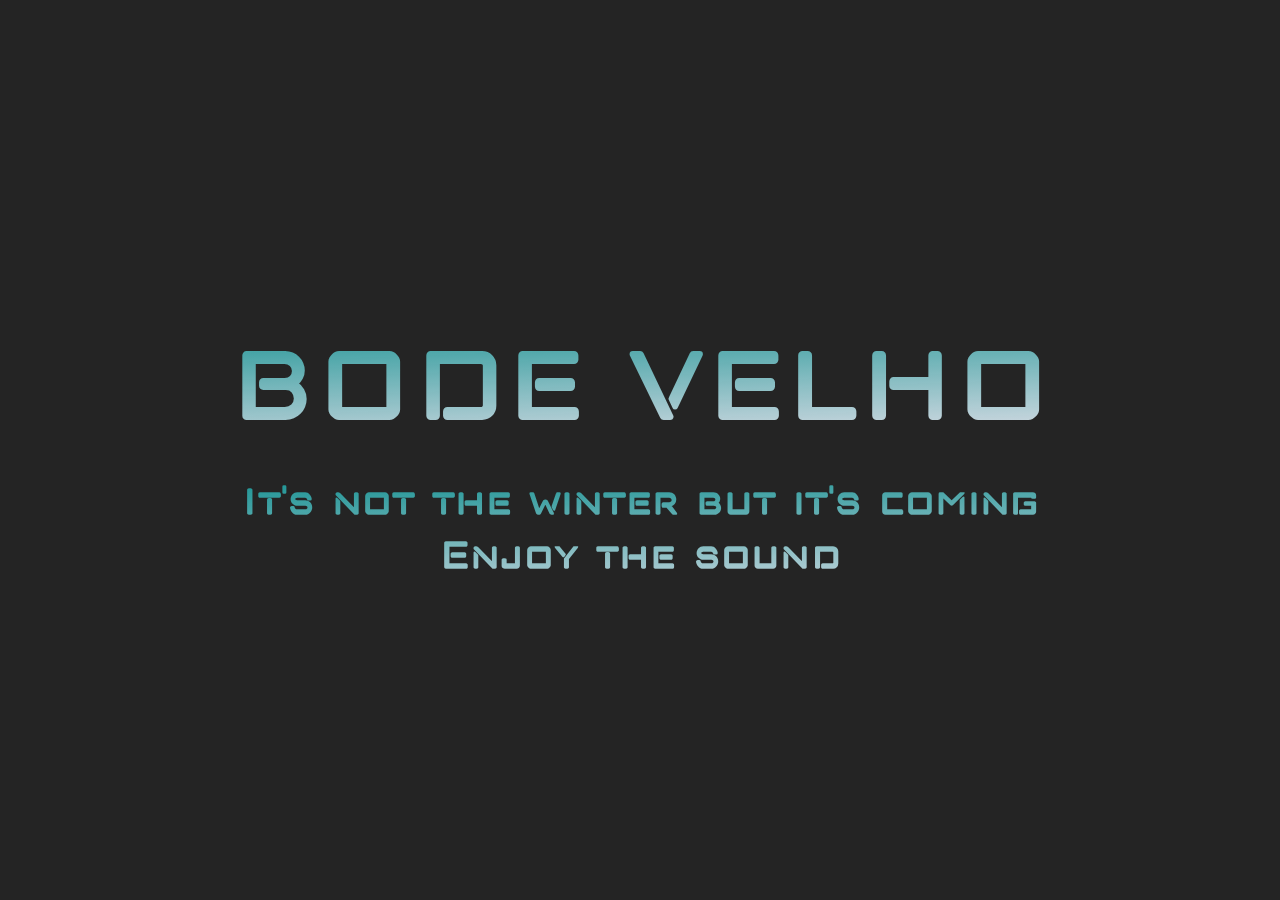
==== index.html @ 628f6258 "New" ====
<!DOCTYPE html>
<!--Abertura-->
<html>

<head>
    <meta charset="utf-8">
    <title>BODE VELHO</title>
    <link rel="shortcut icon" href="./Assets/imagens/favIcon.ico"  type="image/x-icon"/>
    <!--Titulo-->
    <link rel="stylesheet" href="index.css">
</head>

<body>
    <section class="FlexContainer">
        <div id="title">
            BODE VELHO
        </div>
        <p></p>
        <div id="subtitle">
            It's not the winter but it's coming<br>Enjoy the sound
        </div>
        <div>
            <iframe src="https://open.spotify.com/embed/playlist/0WTACpGKFwuhgzF7AkWy5utm_source=generator&amp;theme=0" width="100%" height="80" frameBorder="0allowfullscreen="" allow="autoplay; clipboard-write; encrypted-mediafullscreen; picture-in-picture"
            class="spotify"></iframe>
        </div>
    </section>
    
</body>

<footer>
   
</footer>

</html>
---- index.css ----
@font-face {
    font-family: Neo;
    src: url(./Assets/Fonts/neo_latina/neo-latina-demo-FFP.ttf);
}

body {
    background: #242424;
    font-family: Helvetica;
    max-width: auto;
    min-height: auto;
    margin: auto;
    padding: auto;
}
.FlexContainer {
    margin-top: 10rem;
    display: flex;
    flex-wrap: wrap;
    justify-content: center;
    align-items: center;
    align-content: center;
    width: 100%;
    height: 80vh;
    overflow: auto;
    flex-direction: column;
}

.FlexContainer div {
    height: 129px;
}
/*--TITULO--*/

#title {
    font-size: calc(7vw + 2vh + 2vmin);
    font-weight: bold;
    color: #DDDEE7;
    text-align: center;
    font-family: Neo;
    margin-top: -0rem;
    box-sizing: content-box;
    text-decoration: underline;  
}           
#subtitle {
    font-size: calc(1vw + 2vh + 2vmin);
    font-weight: bold;
    color: #DDDEE7;
    text-align: center;
    font-family: Neo;
}

#title, #subtitle{
    background-image: -webkit-linear-gradient(92deg, #dddee7, rgba(0, 248, 248, 0.51));
    -webkit-background-clip: text;
    -webkit-text-fill-color: transparent;
    -webkit-animation: hue 5s infinite linear;
    z-index: -2;
   
}   
@-webkit-keyframes hue {
    from {
      -webkit-filter: hue-rotate(0deg);
    }
    to {
      -webkit-filter: hue-rotate(-360deg);
    }
  }

.spotify{
    margin-top: 2rem;
}
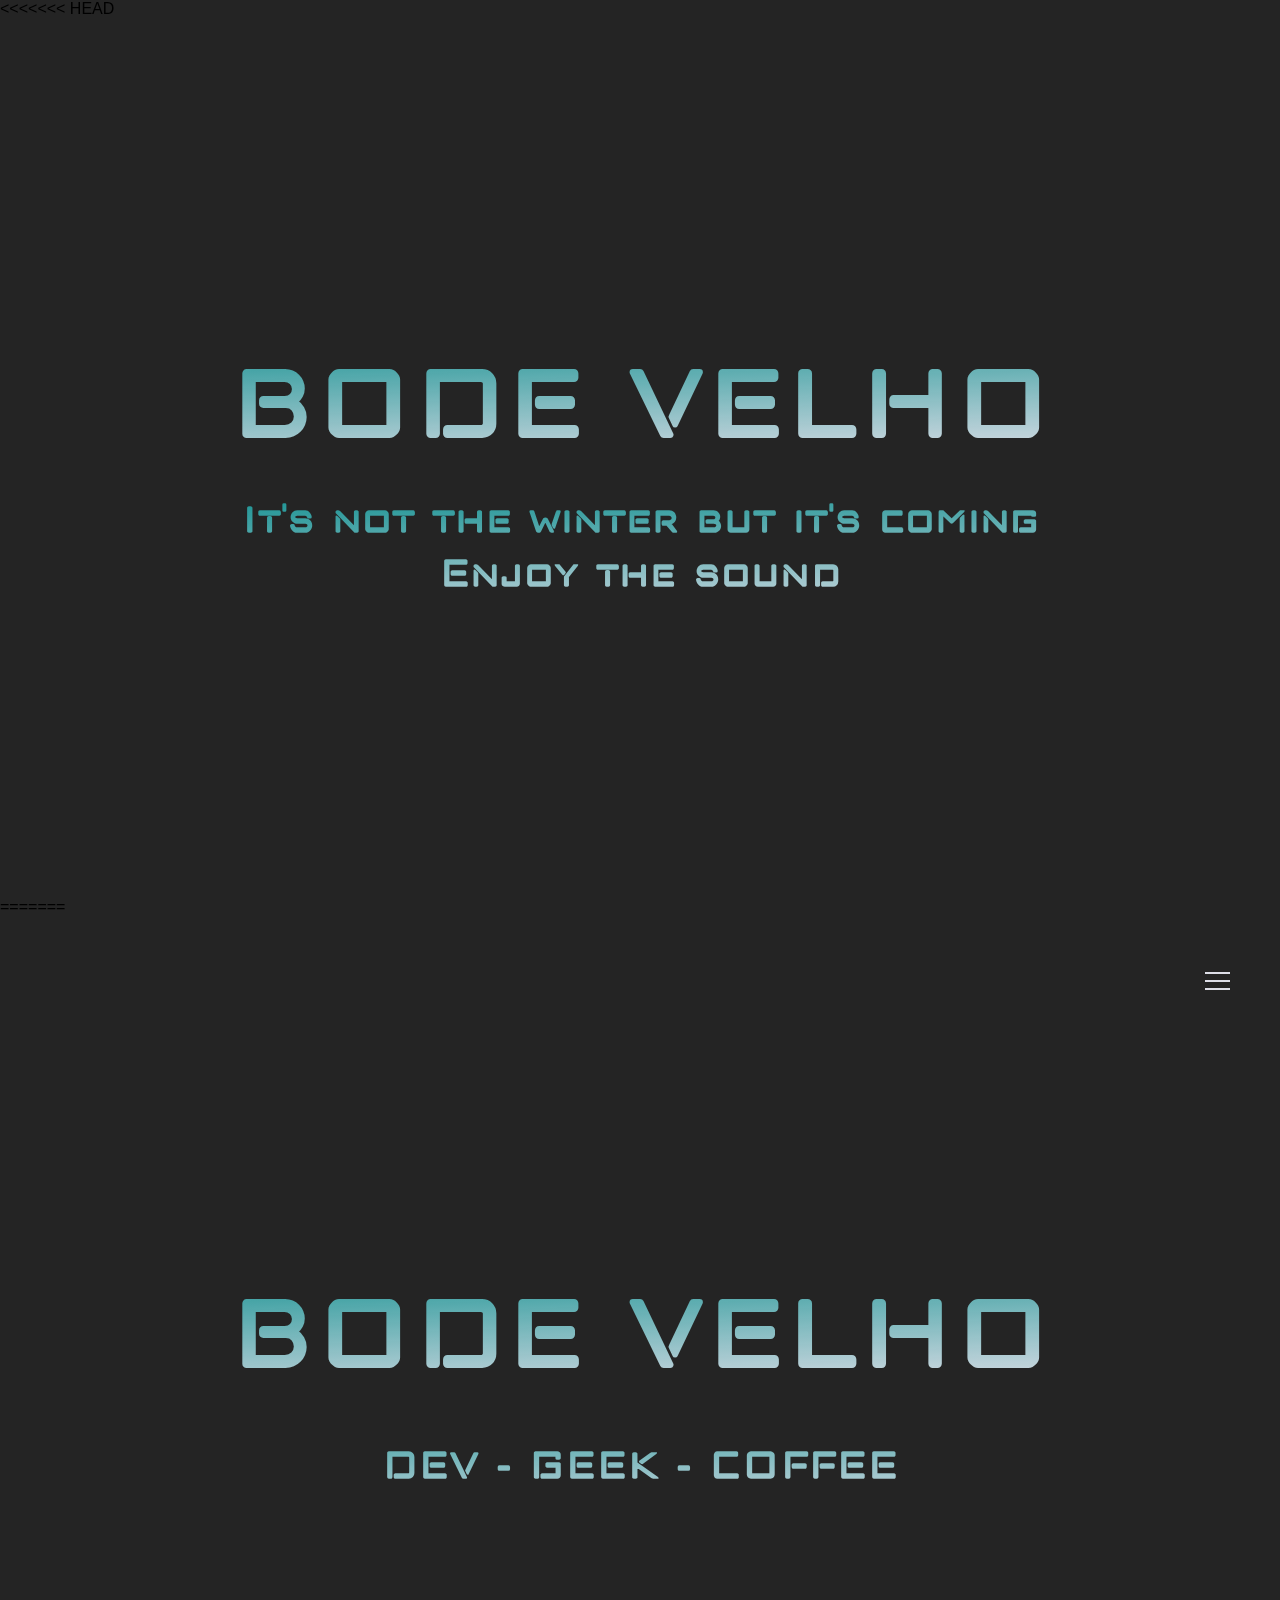
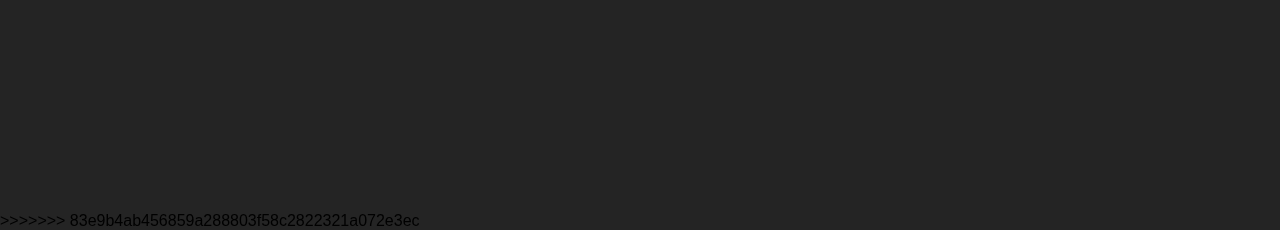
==== commit 811a681f: "New" ====
--- a/index.html
+++ b/index.html
@@ -1,7 +1,7 @@
 <!DOCTYPE html>
-<!--Abertura-->
-<html>
+<html lang="pt">
 
+<<<<<<< HEAD
 <head>
     <meta charset="utf-8">
     <title>BODE VELHO</title>
@@ -30,5 +30,36 @@
 <footer>
    
 </footer>
+=======
+    <head>
+        <meta charset="utf-8">
+        <link rel="shortcut icon" href="../Assets/Images/favIcon.ico"  type="image/x-icon"/>
+        <title>BODE VELHO</title>
+        <!--Titulo-->
+        <script type="text/javascript" src="./Pages/mainFiles/title.js"></script>
+        <link rel="stylesheet" href="./Pages/Main/main.css">
+        <link rel="stylesheet" href="./Pages/Index/index.css">
+    </head>
+
+    <body>
+        <header>
+                <object width="100%" data="./Pages/Main/Menu/menu.html"></object>      
+        </header>
+        <section class='FlexContainer'>
+            <div id="title">
+                BODE VELHO
+            </div>
+            <div id="subtitle">
+                <p>DEV - GEEK - COFFEE</p>
+            </div>
+            <div>
+                <iframe src="https://open.spotify.com/embed/playlist/0WTACpGKFwuhgzF7AkWy5K?utm_source=generator&amp;theme=0" width="auto" height="80" frameBorder="0" allowfullscreen="" allow="autoplay; clipboard-write; encrypted-media; fullscreen; picture-in-picture"
+                class=spotify>
+                </iframe>  
+            </div>
+        </section>
+        
+    </body>
+>>>>>>> 83e9b4ab456859a288803f58c2822321a072e3ec
 
 </html>--- a/Pages/Main/main.css
+++ b/Pages/Main/main.css
@@ -0,0 +1,17 @@
+            /*--FONTE--*/
+            
+            @font-face {
+                font-family: Neo;
+                src: url(../../Assets/Fonts/neo-latina-demo-FFP.ttf)
+            }
+                /*--CORPO--*/
+            body {
+                background: #242424;
+                font-family: Helvetica;
+                max-width: auto;
+                min-height: auto;
+                margin: auto;
+                padding: auto;
+            }
+            
+            --- a/Pages/Index/index.css
+++ b/Pages/Index/index.css
@@ -0,0 +1,62 @@
+header {
+    height: clamp(0.1rem, 10vw, 1rem);
+}
+object{
+    height: 100vh;
+    
+}
+
+iframe{
+    position: relative;
+    z-index: -10;
+} 
+.FlexContainer {
+    margin-top: 10rem;
+    display: flex;
+    flex-wrap: wrap;
+    justify-content: center;
+    align-items: center;
+    align-content: center;
+    width: 100%;
+    height: 80vh;
+    overflow: auto;
+    flex-direction: column;
+}
+.FlexContainer div {
+    height: 129px;
+    /* background-color: aqua; */
+}
+#title {
+    font-size: calc(7vw + 2vh + 2vmin);
+    font-weight: bold;
+    color: #DDDEE7;
+    text-align: center;
+    font-family: Neo;
+    box-sizing: content-box;
+}           
+#subtitle {
+    font-size: calc(1vw + 2vh + 2vmin);
+    font-weight: bold;
+    color: #DDDEE7;
+    text-align: center;
+    font-family: Neo;
+}
+#title, #subtitle{
+    background-image: -webkit-linear-gradient(92deg, #dddee7, rgba(0, 248, 248, 0.51));
+    -webkit-background-clip: text;
+    -webkit-text-fill-color: transparent;
+    -webkit-animation: hue 10s infinite linear;
+    z-index: -2;
+}   
+@-webkit-keyframes hue {
+    from {
+      -webkit-filter: hue-rotate(0deg);
+    }
+    to {
+      -webkit-filter: hue-rotate(-360deg);
+    }
+}
+.spotify{
+    margin-top: 10rem;
+}
+     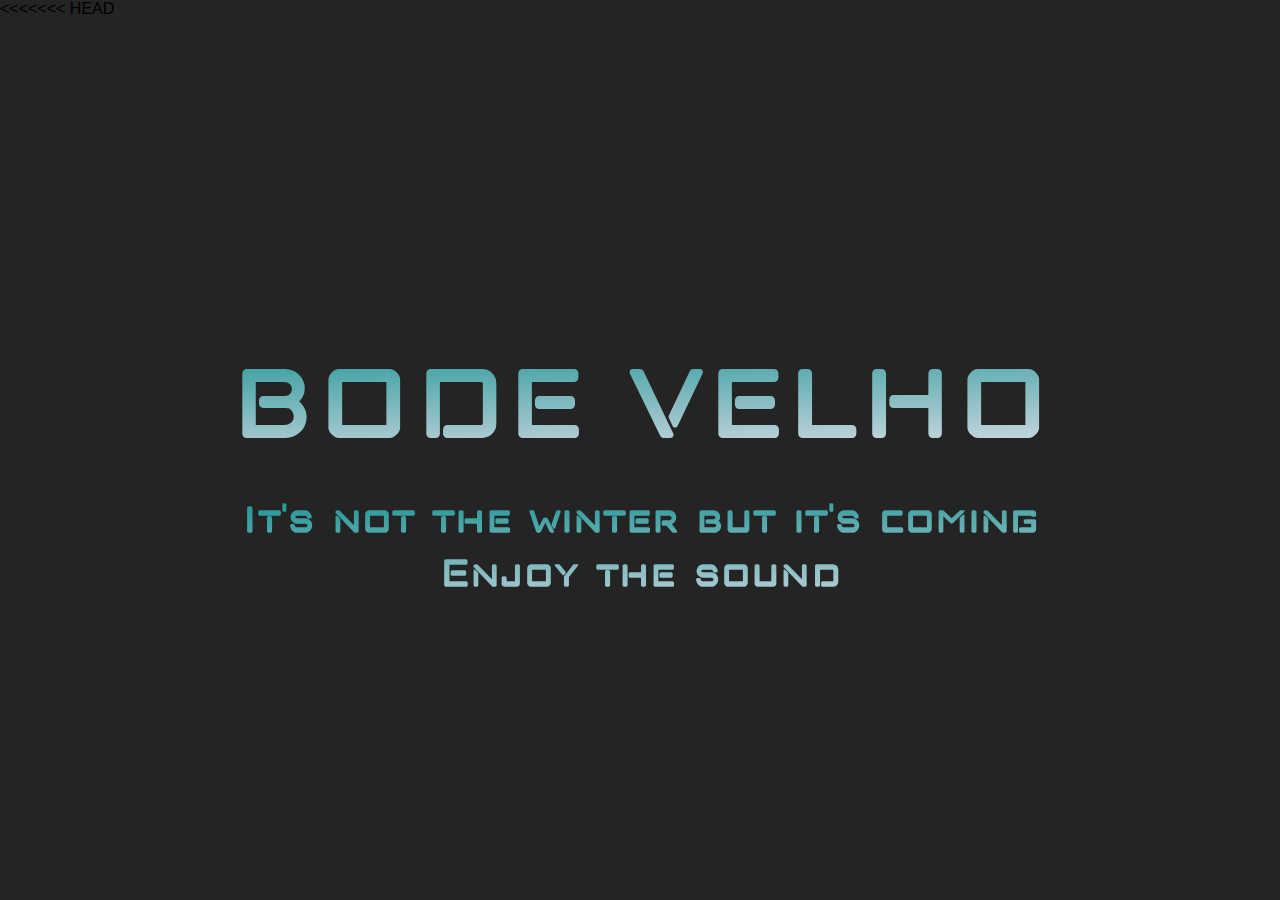
==== commit e9428373: "Update" ====
--- a/index.html
+++ b/index.html
@@ -5,7 +5,7 @@
 <head>
     <meta charset="utf-8">
     <title>BODE VELHO</title>
-    <link rel="shortcut icon" href="./Assets/imagens/favIcon.ico"  type="image/x-icon"/>
+    <link rel="shortcut icon" href="./Assets/Images/favIcon.ico"  type="image/x-icon"/>
     <!--Titulo-->
     <link rel="stylesheet" href="index.css">
 </head>
@@ -27,39 +27,4 @@
     
 </body>
 
-<footer>
-   
-</footer>
-=======
-    <head>
-        <meta charset="utf-8">
-        <link rel="shortcut icon" href="../Assets/Images/favIcon.ico"  type="image/x-icon"/>
-        <title>BODE VELHO</title>
-        <!--Titulo-->
-        <script type="text/javascript" src="./Pages/mainFiles/title.js"></script>
-        <link rel="stylesheet" href="./Pages/Main/main.css">
-        <link rel="stylesheet" href="./Pages/Index/index.css">
-    </head>
-
-    <body>
-        <header>
-                <object width="100%" data="./Pages/Main/Menu/menu.html"></object>      
-        </header>
-        <section class='FlexContainer'>
-            <div id="title">
-                BODE VELHO
-            </div>
-            <div id="subtitle">
-                <p>DEV - GEEK - COFFEE</p>
-            </div>
-            <div>
-                <iframe src="https://open.spotify.com/embed/playlist/0WTACpGKFwuhgzF7AkWy5K?utm_source=generator&amp;theme=0" width="auto" height="80" frameBorder="0" allowfullscreen="" allow="autoplay; clipboard-write; encrypted-media; fullscreen; picture-in-picture"
-                class=spotify>
-                </iframe>  
-            </div>
-        </section>
-        
-    </body>
->>>>>>> 83e9b4ab456859a288803f58c2822321a072e3ec
-
 </html>--- a/index.css
+++ b/index.css
@@ -1,6 +1,6 @@
 @font-face {
     font-family: Neo;
-    src: url(./Assets/Fonts/neo_latina/neo-latina-demo-FFP.ttf);
+    src: url(./Assets/Fonts/neo-latina-demo-FFP.ttf);
 }
 
 body {
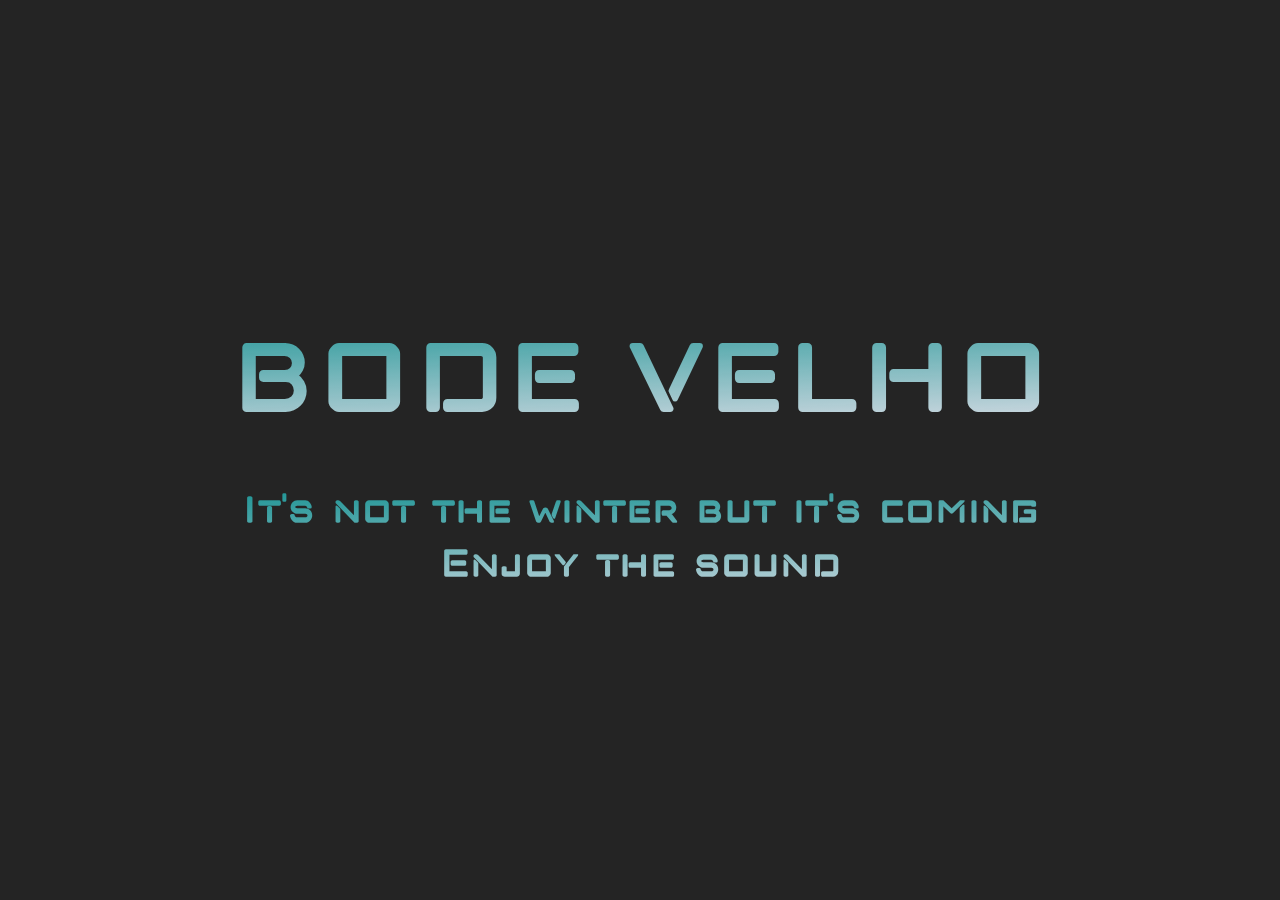
==== commit 72a1572f: "Update" ====
--- a/index.html
+++ b/index.html
@@ -1,7 +1,6 @@
 <!DOCTYPE html>
 <html lang="pt">
 
-<<<<<<< HEAD
 <head>
     <meta charset="utf-8">
     <title>BODE VELHO</title>
--- a/index.css
+++ b/index.css
@@ -45,6 +45,7 @@
     color: #DDDEE7;
     text-align: center;
     font-family: Neo;
+    margin-top: 1rem;
 }
 
 #title, #subtitle{
@@ -65,5 +66,5 @@
   }
 
 .spotify{
-    margin-top: 2rem;
+    margin-top: 1rem;
 }
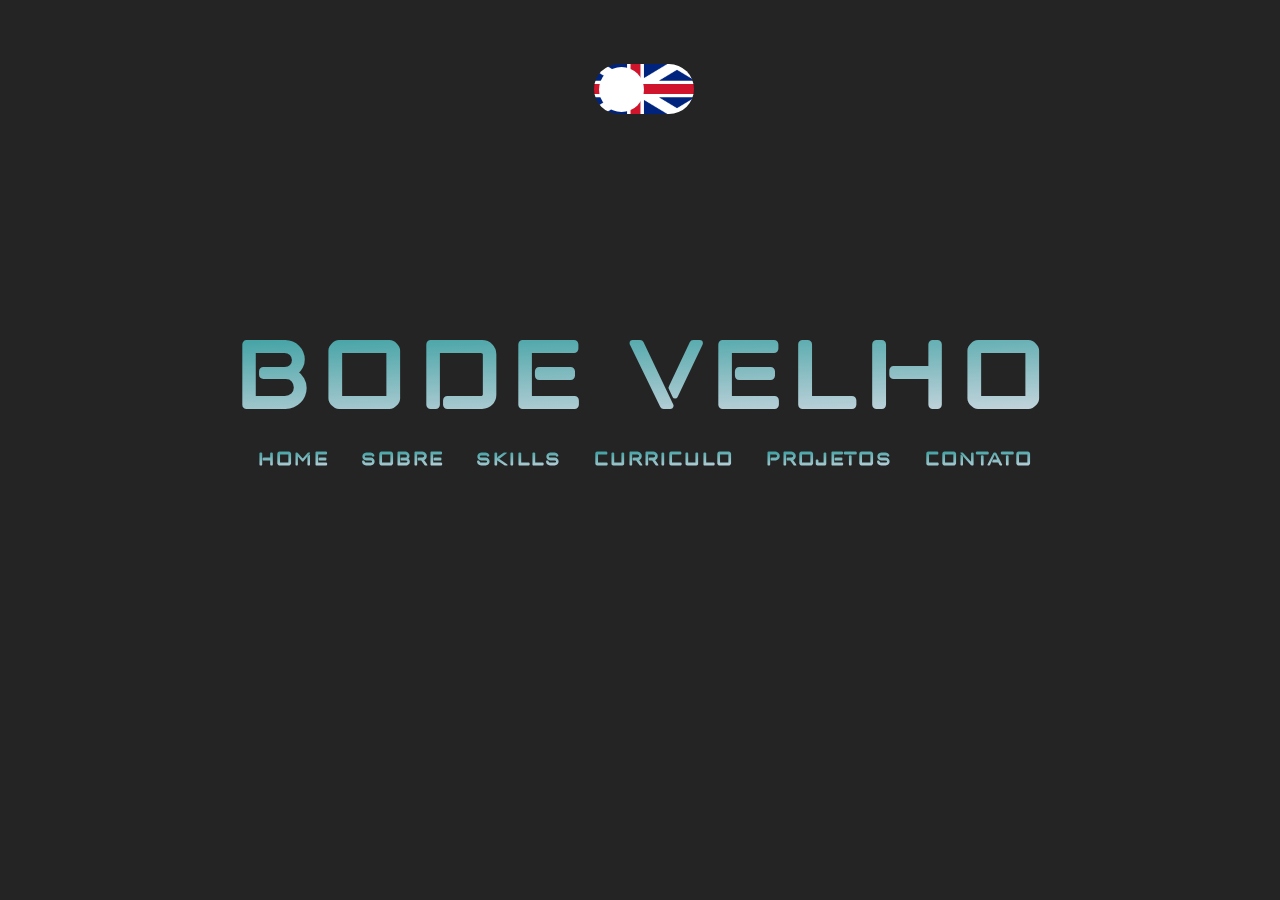
==== commit 52ab56a1: "test" ====
--- a/index.html
+++ b/index.html
@@ -1,29 +1,35 @@
 <!DOCTYPE html>
 <html lang="pt">
 
-<head>
-    <meta charset="utf-8">
-    <title>BODE VELHO</title>
-    <link rel="shortcut icon" href="./Assets/Images/favIcon.ico"  type="image/x-icon"/>
-    <!--Titulo-->
-    <link rel="stylesheet" href="index.css">
-</head>
+    <head>
+        <meta charset="utf-8">
+        <link rel="shortcut icon" href="../Assets/Images/favIcon.ico"  type="image/x-icon"/>
+        <title>BODE VELHO</title>
+        <!--Titulo-->
+        <script type="text/javascript" src="./Pages/mainFiles/title.js"></script>
+        <link rel="stylesheet" href="./Pages/Main/main.css">
+        <link rel="stylesheet" href="./Pages/Index/index.css">
+    </head>
 
-<body>
-    <section class="FlexContainer">
-        <div id="title">
-            BODE VELHO
-        </div>
-        <p></p>
-        <div id="subtitle">
-            It's not the winter but it's coming<br>Enjoy the sound
-        </div>
-        <div>
-            <iframe src="https://open.spotify.com/embed/playlist/0WTACpGKFwuhgzF7AkWy5utm_source=generator&amp;theme=0" width="100%" height="80" frameBorder="0allowfullscreen="" allow="autoplay; clipboard-write; encrypted-mediafullscreen; picture-in-picture"
-            class="spotify"></iframe>
-        </div>
-    </section>
-    
-</body>
+    <body>
+        <header>
+            <input type="checkbox" id="switch" /><label for="switch">Language</label>
+        </header>
+        <section class='FlexContainer'>
+            <div id="title">
+                BODE VELHO
+            </div>
+            <!-- <div id="subtitle">
+                <p>DEV - GEEK - COFFEE</p>
+            </div> -->
+            <object width="100%" data="./Pages/Main/Menu/teste/menuteste.html"></object>
+            <div>
+                <iframe src="https://open.spotify.com/embed/playlist/0WTACpGKFwuhgzF7AkWy5K?utm_source=generator&amp;theme=0" width="auto" height="80" frameBorder="0" allowfullscreen="" allow="autoplay; clipboard-write; encrypted-media; fullscreen; picture-in-picture"
+                class=spotify>
+                </iframe>  
+            </div>
+        </section>
+        
+    </body>
 
 </html>--- a/Pages/Main/main.css
+++ b/Pages/Main/main.css
@@ -0,0 +1,17 @@
+            /*--FONTE--*/
+            
+            @font-face {
+                font-family: Neo;
+                src: url(../../Assets/Fonts/neo-latina-demo-FFP.ttf)
+            }
+                /*--CORPO--*/
+            body {
+                background: #242424;
+                font-family: Helvetica;
+                max-width: auto;
+                min-height: auto;
+                margin: auto;
+                padding: auto;
+            }
+            
+            --- a/Pages/Index/index.css
+++ b/Pages/Index/index.css
@@ -0,0 +1,108 @@
+
+object{
+    height: 10vh;
+}
+
+iframe{
+    position: relative;
+    z-index: -10;
+}
+.FlexContainer {
+    display: flex;
+    flex-wrap: wrap;
+    justify-content: center;
+    align-items: center;
+    align-content: center;
+    width: 100%;
+    height: 80vh;
+    overflow: auto;
+    flex-direction: column;
+}
+.FlexContainer div {
+    height: 129px;
+}
+#title {
+    font-size: calc(7vw + 2vh + 2vmin);
+    font-weight: bold;
+    color: #DDDEE7;
+    text-align: center;
+    font-family: Neo;
+    box-sizing: content-box;
+}           
+#subtitle {
+    font-size: calc(1vw + 2vh + 2vmin);
+    font-weight: bold;
+    color: #DDDEE7;
+    text-align: center;
+    font-family: Neo;
+}
+#title, #subtitle{
+    background-image: -webkit-linear-gradient(92deg, #dddee7, rgba(0, 248, 248, 0.51));
+    -webkit-background-clip: text;
+    -webkit-text-fill-color: transparent;
+    -webkit-animation: hue 10s infinite linear;
+    z-index: -2;
+}   
+@-webkit-keyframes hue {
+    from {
+      -webkit-filter: hue-rotate(0deg);
+    }
+    to {
+      -webkit-filter: hue-rotate(-360deg);
+    }
+}
+.spotify{
+    margin-top: 10rem;
+}
+input[type=checkbox]{
+	height: 0;
+	width: 0;
+	visibility: hidden;
+}
+
+label {
+	cursor: pointer;
+	text-indent: -9999px;
+	width: 100px;
+	height: 50px;
+	background: url(../../Assets/Images/1*Cq55pULfLn558iZiZea9Og.png);
+    background-size: contain;
+	display: block;
+	border-radius: 100px;
+	position: relative;
+}
+
+label:after {
+	content: '';
+	position: absolute;
+	top: 5px;
+	left: 5px;
+	width: 45px;
+	height: 45px;
+	background: #fff;
+	border-radius: 90px;
+	transition: 0.3s;
+    margin-top: -0.15rem;
+}
+
+input:checked + label {
+	background: url(../../Assets/Images/Unknown.png);
+    background-size: contain;
+}
+
+input:checked + label:after {
+	left: calc(100% - 5px);
+	transform: translateX(-100%);
+}
+
+label:active:after {
+	width: 130px;
+}
+
+/* centering */
+header {
+	display: flex;
+	justify-content: center;
+	align-items: center;
+    margin-top: 4rem;
+}  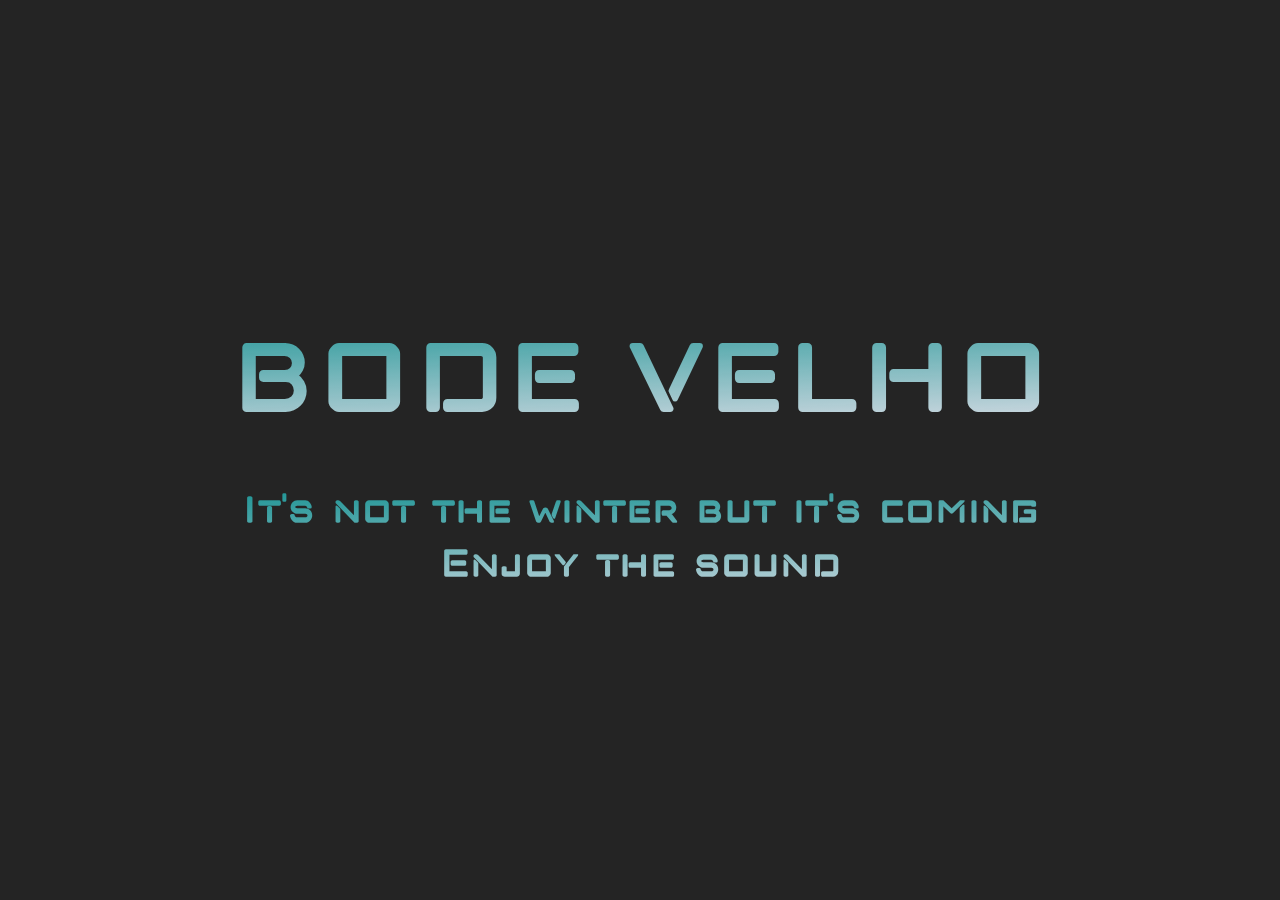
==== commit 12e6b585: "Back" ====
--- a/index.html
+++ b/index.html
@@ -1,35 +1,29 @@
 <!DOCTYPE html>
 <html lang="pt">
 
-    <head>
-        <meta charset="utf-8">
-        <link rel="shortcut icon" href="../Assets/Images/favIcon.ico"  type="image/x-icon"/>
-        <title>BODE VELHO</title>
-        <!--Titulo-->
-        <script type="text/javascript" src="./Pages/mainFiles/title.js"></script>
-        <link rel="stylesheet" href="./Pages/Main/main.css">
-        <link rel="stylesheet" href="./Pages/Index/index.css">
-    </head>
+<head>
+    <meta charset="utf-8">
+    <title>BODE VELHO</title>
+    <link rel="shortcut icon" href="./Assets/Images/favIcon.ico"  type="image/x-icon"/>
+    <!--Titulo-->
+    <link rel="stylesheet" href="index.css">
+</head>
 
-    <body>
-        <header>
-            <input type="checkbox" id="switch" /><label for="switch">Language</label>
-        </header>
-        <section class='FlexContainer'>
-            <div id="title">
-                BODE VELHO
-            </div>
-            <!-- <div id="subtitle">
-                <p>DEV - GEEK - COFFEE</p>
-            </div> -->
-            <object width="100%" data="./Pages/Main/Menu/teste/menuteste.html"></object>
-            <div>
-                <iframe src="https://open.spotify.com/embed/playlist/0WTACpGKFwuhgzF7AkWy5K?utm_source=generator&amp;theme=0" width="auto" height="80" frameBorder="0" allowfullscreen="" allow="autoplay; clipboard-write; encrypted-media; fullscreen; picture-in-picture"
-                class=spotify>
-                </iframe>  
-            </div>
-        </section>
-        
-    </body>
+<body>
+    <section class="FlexContainer">
+        <div id="title">
+            BODE VELHO
+        </div>
+        <p></p>
+        <div id="subtitle">
+            It's not the winter but it's coming<br>Enjoy the sound
+        </div>
+        <div>
+            <iframe src="https://open.spotify.com/embed/playlist/0WTACpGKFwuhgzF7AkWy5utm_source=generator&amp;theme=0" width="100%" height="80" frameBorder="0allowfullscreen="" allow="autoplay; clipboard-write; encrypted-mediafullscreen; picture-in-picture"
+            class="spotify"></iframe>
+        </div>
+    </section>
+    
+</body>
 
 </html>--- a/index.css
+++ b/index.css
@@ -0,0 +1,70 @@
+@font-face {
+    font-family: Neo;
+    src: url(./Assets/Fonts/neo-latina-demo-FFP.ttf);
+}
+
+body {
+    background: #242424;
+    font-family: Helvetica;
+    max-width: auto;
+    min-height: auto;
+    margin: auto;
+    padding: auto;
+}
+.FlexContainer {
+    margin-top: 10rem;
+    display: flex;
+    flex-wrap: wrap;
+    justify-content: center;
+    align-items: center;
+    align-content: center;
+    width: 100%;
+    height: 80vh;
+    overflow: auto;
+    flex-direction: column;
+}
+
+.FlexContainer div {
+    height: 129px;
+}
+/*--TITULO--*/
+
+#title {
+    font-size: calc(7vw + 2vh + 2vmin);
+    font-weight: bold;
+    color: #DDDEE7;
+    text-align: center;
+    font-family: Neo;
+    margin-top: -0rem;
+    box-sizing: content-box;
+    text-decoration: underline;  
+}           
+#subtitle {
+    font-size: calc(1vw + 2vh + 2vmin);
+    font-weight: bold;
+    color: #DDDEE7;
+    text-align: center;
+    font-family: Neo;
+    margin-top: 1rem;
+}
+
+#title, #subtitle{
+    background-image: -webkit-linear-gradient(92deg, #dddee7, rgba(0, 248, 248, 0.51));
+    -webkit-background-clip: text;
+    -webkit-text-fill-color: transparent;
+    -webkit-animation: hue 5s infinite linear;
+    z-index: -2;
+   
+}   
+@-webkit-keyframes hue {
+    from {
+      -webkit-filter: hue-rotate(0deg);
+    }
+    to {
+      -webkit-filter: hue-rotate(-360deg);
+    }
+  }
+
+.spotify{
+    margin-top: 2rem;
+}
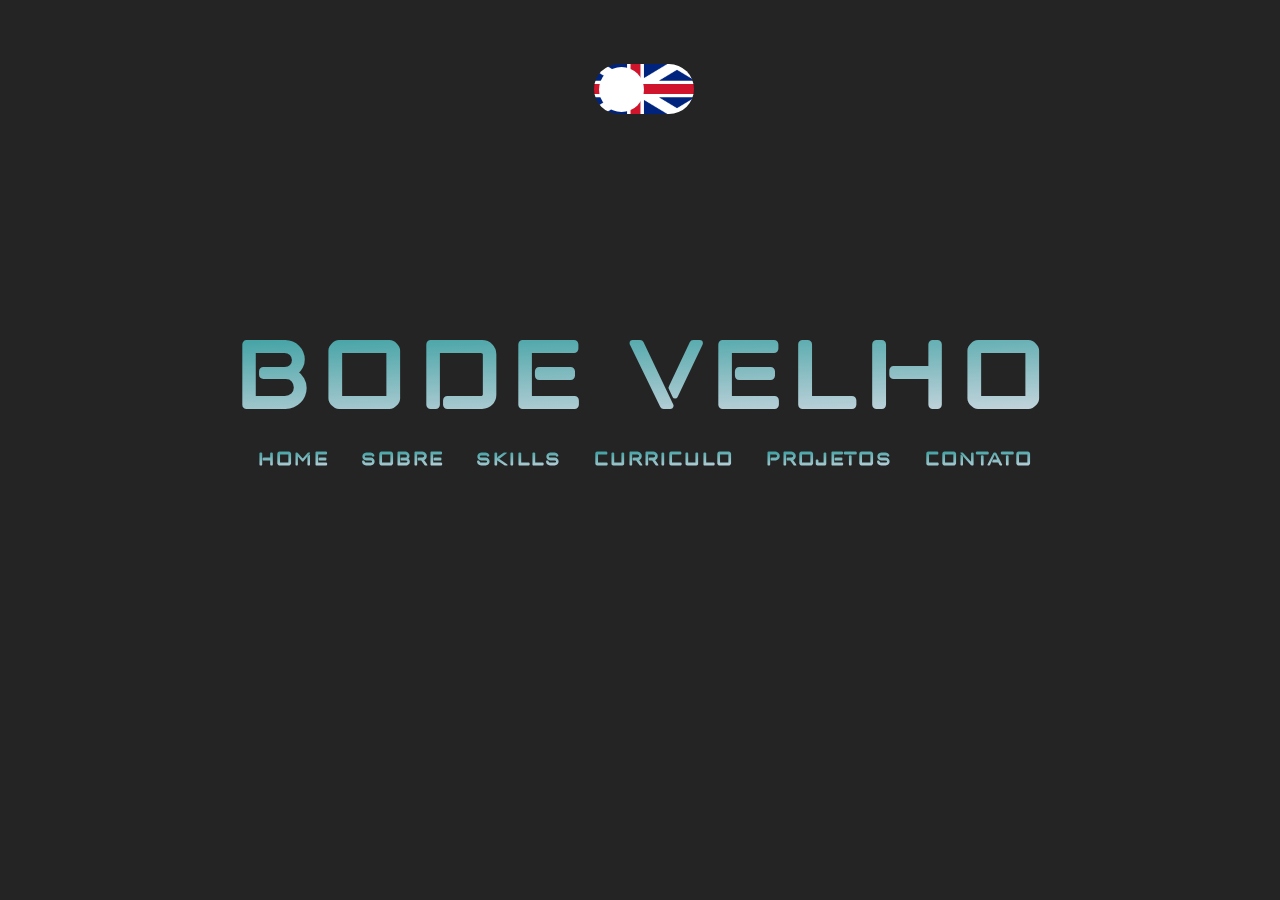
==== commit 60c4b396: "Contact test" ====
--- a/index.html
+++ b/index.html
@@ -1,29 +1,35 @@
 <!DOCTYPE html>
 <html lang="pt">
 
-<head>
-    <meta charset="utf-8">
-    <title>BODE VELHO</title>
-    <link rel="shortcut icon" href="./Assets/Images/favIcon.ico"  type="image/x-icon"/>
-    <!--Titulo-->
-    <link rel="stylesheet" href="index.css">
-</head>
+    <head>
+        <meta charset="utf-8">
+        <link rel="shortcut icon" href="../Assets/Images/favIcon.ico"  type="image/x-icon"/>
+        <title>BODE VELHO</title>
+        <!--Titulo-->
+        <script type="text/javascript" src="./Pages/mainFiles/title.js"></script>
+        <link rel="stylesheet" href="./Pages/Main/main.css">
+        <link rel="stylesheet" href="./Pages/Index/index.css">
+    </head>
 
-<body>
-    <section class="FlexContainer">
-        <div id="title">
-            BODE VELHO
-        </div>
-        <p></p>
-        <div id="subtitle">
-            It's not the winter but it's coming<br>Enjoy the sound
-        </div>
-        <div>
-            <iframe src="https://open.spotify.com/embed/playlist/0WTACpGKFwuhgzF7AkWy5utm_source=generator&amp;theme=0" width="100%" height="80" frameBorder="0allowfullscreen="" allow="autoplay; clipboard-write; encrypted-mediafullscreen; picture-in-picture"
-            class="spotify"></iframe>
-        </div>
-    </section>
-    
-</body>
+    <body>
+        <header>
+            <input type="checkbox" id="switch" /><label for="switch">Language</label>
+        </header>
+        <section class='FlexContainer'>
+            <div id="title">
+                BODE VELHO
+            </div>
+            <!-- <div id="subtitle">
+                <p>DEV - GEEK - COFFEE</p>
+            </div> -->
+            <object width="100%" data="./Pages/Main/Menu/teste/menuteste.html"></object>
+            <div>
+                <iframe src="https://open.spotify.com/embed/playlist/0WTACpGKFwuhgzF7AkWy5K?utm_source=generator&amp;theme=0" width="auto" height="80" frameBorder="0" allowfullscreen="" allow="autoplay; clipboard-write; encrypted-media; fullscreen; picture-in-picture"
+                class=spotify>
+                </iframe>  
+            </div>
+        </section>
+        
+    </body>
 
 </html>--- a/Pages/Main/main.css
+++ b/Pages/Main/main.css
@@ -0,0 +1,17 @@
+            /*--FONTE--*/
+            
+            @font-face {
+                font-family: Neo;
+                src: url(../../Assets/Fonts/neo-latina-demo-FFP.ttf)
+            }
+                /*--CORPO--*/
+            body {
+                background: #242424;
+                font-family: Helvetica;
+                max-width: auto;
+                min-height: auto;
+                margin: auto;
+                padding: auto;
+            }
+            
+            --- a/Pages/Index/index.css
+++ b/Pages/Index/index.css
@@ -0,0 +1,108 @@
+
+object{
+    height: 10vh;
+}
+
+iframe{
+    position: relative;
+    z-index: -10;
+}
+.FlexContainer {
+    display: flex;
+    flex-wrap: wrap;
+    justify-content: center;
+    align-items: center;
+    align-content: center;
+    width: 100%;
+    height: 80vh;
+    overflow: auto;
+    flex-direction: column;
+}
+.FlexContainer div {
+    height: 129px;
+}
+#title {
+    font-size: calc(7vw + 2vh + 2vmin);
+    font-weight: bold;
+    color: #DDDEE7;
+    text-align: center;
+    font-family: Neo;
+    box-sizing: content-box;
+}           
+#subtitle {
+    font-size: calc(1vw + 2vh + 2vmin);
+    font-weight: bold;
+    color: #DDDEE7;
+    text-align: center;
+    font-family: Neo;
+}
+#title, #subtitle{
+    background-image: -webkit-linear-gradient(92deg, #dddee7, rgba(0, 248, 248, 0.51));
+    -webkit-background-clip: text;
+    -webkit-text-fill-color: transparent;
+    -webkit-animation: hue 10s infinite linear;
+    z-index: -2;
+}   
+@-webkit-keyframes hue {
+    from {
+      -webkit-filter: hue-rotate(0deg);
+    }
+    to {
+      -webkit-filter: hue-rotate(-360deg);
+    }
+}
+.spotify{
+    margin-top: 10rem;
+}
+input[type=checkbox]{
+	height: 0;
+	width: 0;
+	visibility: hidden;
+}
+
+label {
+	cursor: pointer;
+	text-indent: -9999px;
+	width: 100px;
+	height: 50px;
+	background: url(../../Assets/Images/1*Cq55pULfLn558iZiZea9Og.png);
+    background-size: contain;
+	display: block;
+	border-radius: 100px;
+	position: relative;
+}
+
+label:after {
+	content: '';
+	position: absolute;
+	top: 5px;
+	left: 5px;
+	width: 45px;
+	height: 45px;
+	background: #fff;
+	border-radius: 90px;
+	transition: 0.3s;
+    margin-top: -0.15rem;
+}
+
+input:checked + label {
+	background: url(../../Assets/Images/Unknown.png);
+    background-size: contain;
+}
+
+input:checked + label:after {
+	left: calc(100% - 5px);
+	transform: translateX(-100%);
+}
+
+label:active:after {
+	width: 130px;
+}
+
+/* centering */
+header {
+	display: flex;
+	justify-content: center;
+	align-items: center;
+    margin-top: 4rem;
+}  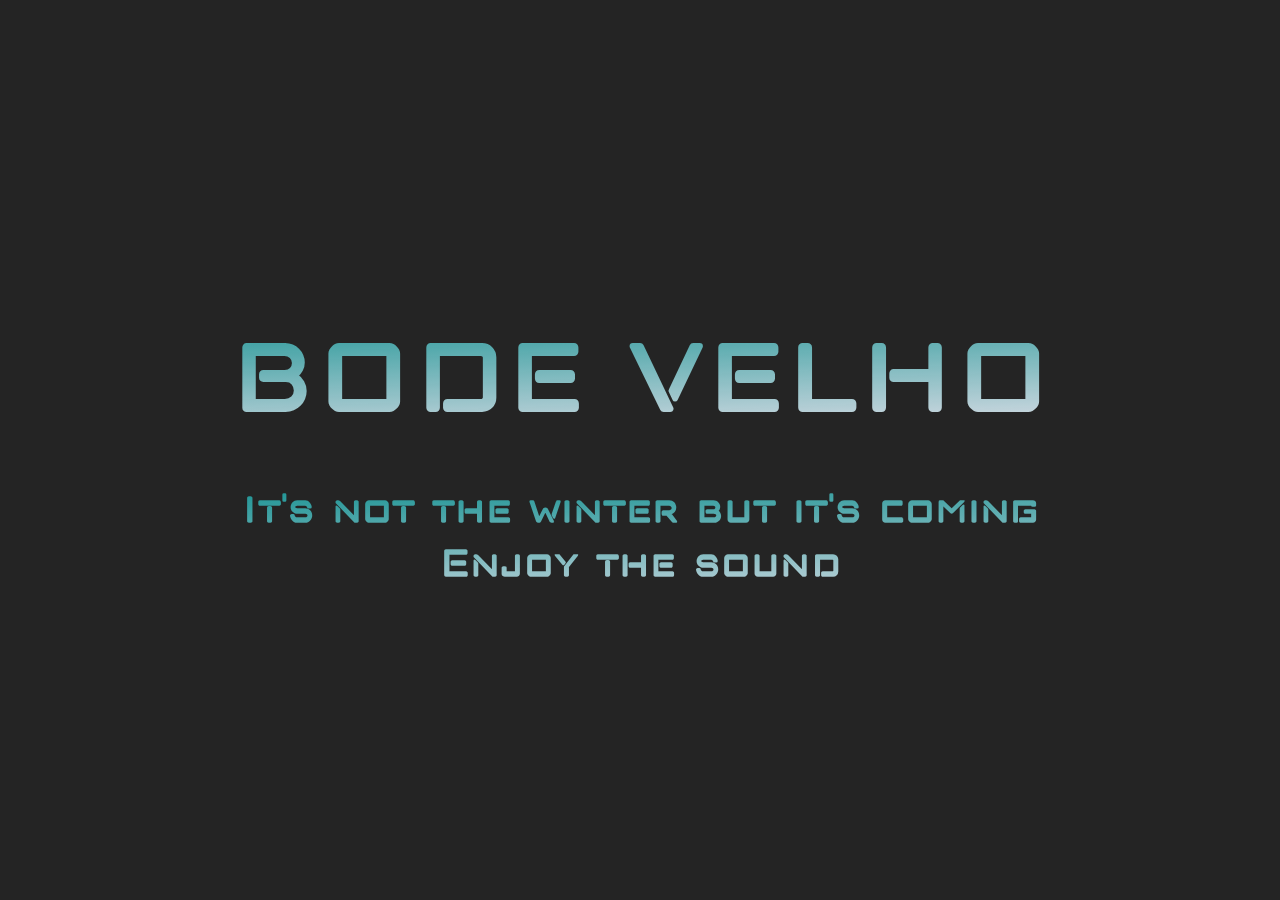
==== commit 66858743: "BAck" ====
--- a/index.html
+++ b/index.html
@@ -1,35 +1,29 @@
 <!DOCTYPE html>
 <html lang="pt">
 
-    <head>
-        <meta charset="utf-8">
-        <link rel="shortcut icon" href="../Assets/Images/favIcon.ico"  type="image/x-icon"/>
-        <title>BODE VELHO</title>
-        <!--Titulo-->
-        <script type="text/javascript" src="./Pages/mainFiles/title.js"></script>
-        <link rel="stylesheet" href="./Pages/Main/main.css">
-        <link rel="stylesheet" href="./Pages/Index/index.css">
-    </head>
+<head>
+    <meta charset="utf-8">
+    <title>BODE VELHO</title>
+    <link rel="shortcut icon" href="./Assets/Images/favIcon.ico"  type="image/x-icon"/>
+    <!--Titulo-->
+    <link rel="stylesheet" href="index.css">
+</head>
 
-    <body>
-        <header>
-            <input type="checkbox" id="switch" /><label for="switch">Language</label>
-        </header>
-        <section class='FlexContainer'>
-            <div id="title">
-                BODE VELHO
-            </div>
-            <!-- <div id="subtitle">
-                <p>DEV - GEEK - COFFEE</p>
-            </div> -->
-            <object width="100%" data="./Pages/Main/Menu/teste/menuteste.html"></object>
-            <div>
-                <iframe src="https://open.spotify.com/embed/playlist/0WTACpGKFwuhgzF7AkWy5K?utm_source=generator&amp;theme=0" width="auto" height="80" frameBorder="0" allowfullscreen="" allow="autoplay; clipboard-write; encrypted-media; fullscreen; picture-in-picture"
-                class=spotify>
-                </iframe>  
-            </div>
-        </section>
-        
-    </body>
+<body>
+    <section class="FlexContainer">
+        <div id="title">
+            BODE VELHO
+        </div>
+        <p></p>
+        <div id="subtitle">
+            It's not the winter but it's coming<br>Enjoy the sound
+        </div>
+        <div>
+            <iframe src="https://open.spotify.com/embed/playlist/0WTACpGKFwuhgzF7AkWy5utm_source=generator&amp;theme=0" width="100%" height="80" frameBorder="0allowfullscreen="" allow="autoplay; clipboard-write; encrypted-mediafullscreen; picture-in-picture"
+            class="spotify"></iframe>
+        </div>
+    </section>
+    
+</body>
 
 </html>--- a/index.css
+++ b/index.css
@@ -0,0 +1,70 @@
+@font-face {
+    font-family: Neo;
+    src: url(./Assets/Fonts/neo-latina-demo-FFP.ttf);
+}
+
+body {
+    background: #242424;
+    font-family: Helvetica;
+    max-width: auto;
+    min-height: auto;
+    margin: auto;
+    padding: auto;
+}
+.FlexContainer {
+    margin-top: 10rem;
+    display: flex;
+    flex-wrap: wrap;
+    justify-content: center;
+    align-items: center;
+    align-content: center;
+    width: 100%;
+    height: 80vh;
+    overflow: auto;
+    flex-direction: column;
+}
+
+.FlexContainer div {
+    height: 129px;
+}
+/*--TITULO--*/
+
+#title {
+    font-size: calc(7vw + 2vh + 2vmin);
+    font-weight: bold;
+    color: #DDDEE7;
+    text-align: center;
+    font-family: Neo;
+    margin-top: -0rem;
+    box-sizing: content-box;
+    text-decoration: underline;  
+}           
+#subtitle {
+    font-size: calc(1vw + 2vh + 2vmin);
+    font-weight: bold;
+    color: #DDDEE7;
+    text-align: center;
+    font-family: Neo;
+    margin-top: 1rem;
+}
+
+#title, #subtitle{
+    background-image: -webkit-linear-gradient(92deg, #dddee7, rgba(0, 248, 248, 0.51));
+    -webkit-background-clip: text;
+    -webkit-text-fill-color: transparent;
+    -webkit-animation: hue 5s infinite linear;
+    z-index: -2;
+   
+}   
+@-webkit-keyframes hue {
+    from {
+      -webkit-filter: hue-rotate(0deg);
+    }
+    to {
+      -webkit-filter: hue-rotate(-360deg);
+    }
+  }
+
+.spotify{
+    margin-top: 2rem;
+}
